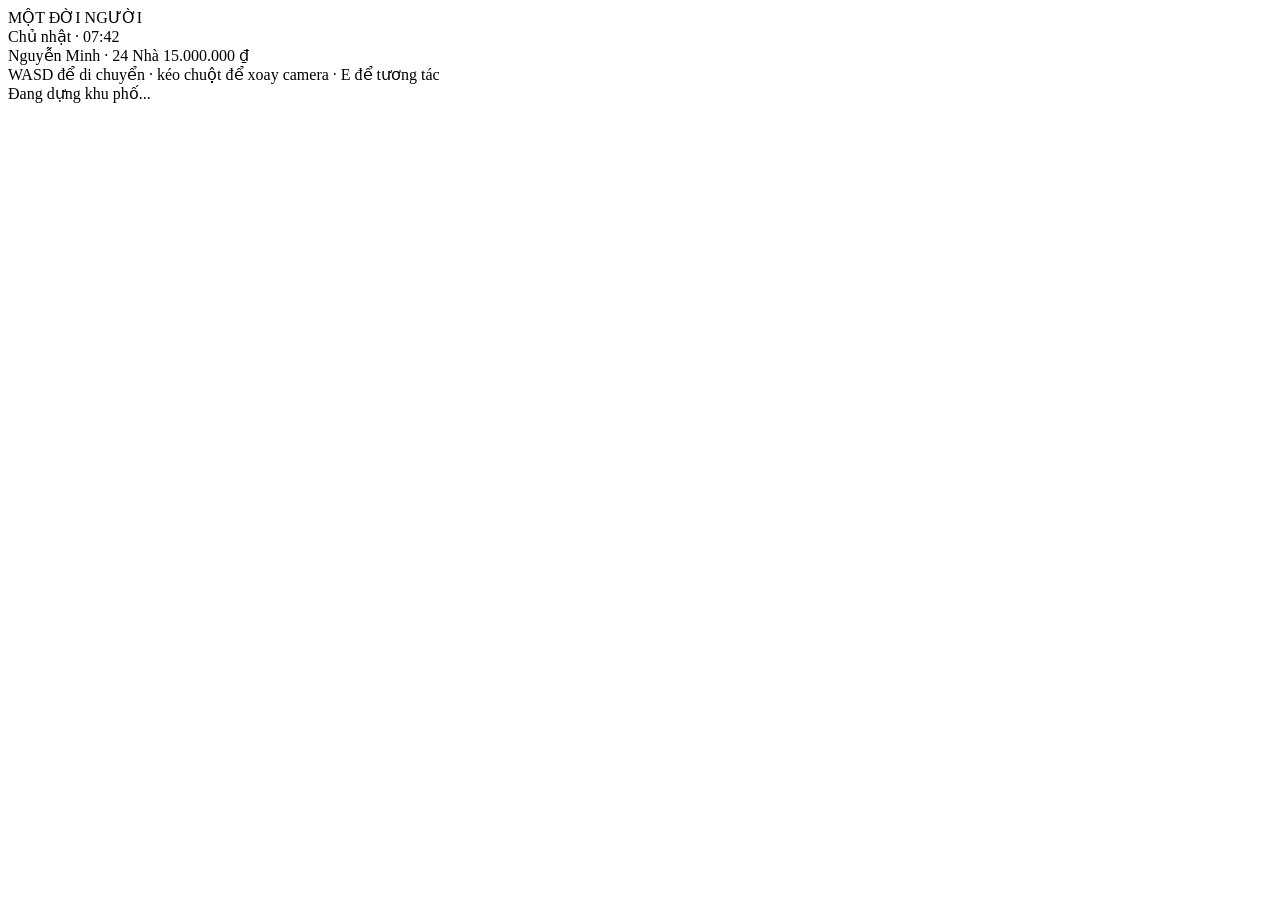
==== index.html @ 83efe134 "Create web game entry point" ====
<!doctype html>
<html lang="vi">
<head>
  <meta charset="UTF-8" />
  <meta name="viewport" content="width=device-width, initial-scale=1.0" />
  <title>Một Đời Người — Life Simulation</title>
  <link rel="stylesheet" href="./src/styles.css" />
</head>
<body>
  <div id="game"></div>
  <div id="hud">
    <div class="topbar">
      <div class="brand">MỘT ĐỜI NGƯỜI</div>
      <div id="clock">Chủ nhật · 07:42</div>
    </div>
    <div class="statusbar">
      <span>Nguyễn Minh · 24</span>
      <span id="location">Nhà</span>
      <span id="money">15.000.000 ₫</span>
    </div>
    <div id="hint">WASD để di chuyển · kéo chuột để xoay camera · E để tương tác</div>
    <div id="interaction" class="hidden"></div>
  </div>
  <div id="loading">Đang dựng khu phố...</div>
  <script type="module" src="./src/main.js"></script>
</body>
</html>
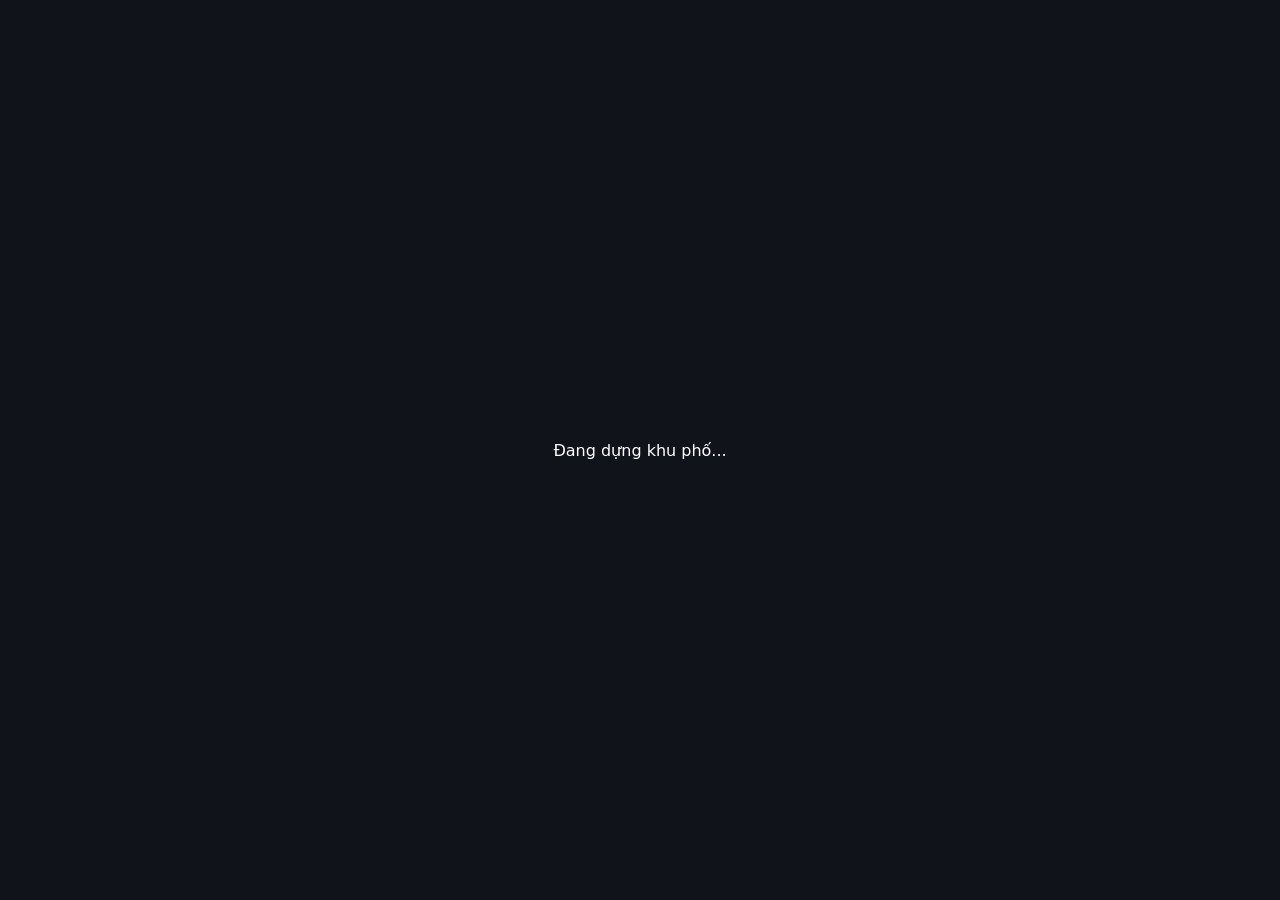
==== commit 421abbd5: "feat(web): switch browser runtime to MVP build" ====
--- a/index.html
+++ b/index.html
@@ -3,25 +3,18 @@
 <head>
   <meta charset="UTF-8" />
   <meta name="viewport" content="width=device-width, initial-scale=1.0" />
-  <title>Một Đời Người — Life Simulation</title>
+  <title>Một Đời Người — Life Simulation · Web MVP</title>
   <link rel="stylesheet" href="./src/styles.css" />
 </head>
 <body>
   <div id="game"></div>
   <div id="hud">
-    <div class="topbar">
-      <div class="brand">MỘT ĐỜI NGƯỜI</div>
-      <div id="clock">Chủ nhật · 07:42</div>
-    </div>
-    <div class="statusbar">
-      <span>Nguyễn Minh · 24</span>
-      <span id="location">Nhà</span>
-      <span id="money">15.000.000 ₫</span>
-    </div>
-    <div id="hint">WASD để di chuyển · kéo chuột để xoay camera · E để tương tác</div>
+    <div class="topbar"><div class="brand">MỘT ĐỜI NGƯỜI</div><div id="clock">Chủ nhật · 07:42</div></div>
+    <div class="statusbar"><span>Nguyễn Minh · 24</span><span id="location">Nhà</span><span id="money">15.000.000 ₫</span></div>
+    <div id="hint">WASD di chuyển · kéo chuột xoay camera · E tương tác · P lưu · L tải</div>
     <div id="interaction" class="hidden"></div>
   </div>
   <div id="loading">Đang dựng khu phố...</div>
-  <script type="module" src="./src/main.js"></script>
+  <script type="module" src="./src/mvp.js"></script>
 </body>
 </html>
--- a/src/styles.css
+++ b/src/styles.css
@@ -0,0 +1 @@
+*{box-sizing:border-box}html,body{margin:0;width:100%;height:100%;overflow:hidden;background:#10141a;font-family:Inter,system-ui,-apple-system,BlinkMacSystemFont,"Segoe UI",sans-serif}#game{position:fixed;inset:0}canvas{display:block;width:100%;height:100%}#hud{position:fixed;inset:0;pointer-events:none;color:#fff}.topbar{display:flex;justify-content:space-between;align-items:center;padding:18px 22px 9px;font-size:14px;text-shadow:0 2px 8px #000}.brand{font-weight:800;letter-spacing:.14em}.topbar:after{content:'WEB TEST BUILD';font-size:10px;letter-spacing:.12em;opacity:.55;position:absolute;left:50%;transform:translateX(-50%)}#clock{opacity:.92}.statusbar{display:flex;gap:18px;padding:0 22px;font-size:13px;opacity:.92;text-shadow:0 2px 8px #000}.statusbar span{padding:6px 9px;border-radius:8px;background:rgba(8,12,18,.34);backdrop-filter:blur(8px)}#hint{position:absolute;left:50%;bottom:20px;transform:translateX(-50%);padding:10px 15px;border-radius:10px;background:rgba(8,12,18,.68);backdrop-filter:blur(10px);font-size:13px;white-space:nowrap}#interaction{position:absolute;left:50%;top:52%;transform:translate(-50%,-50%);padding:11px 15px;border-radius:9px;background:rgba(8,12,18,.8);font-size:14px;box-shadow:0 10px 30px rgba(0,0,0,.2)}.hidden{display:none!important}#loading{position:fixed;inset:0;display:grid;place-items:center;color:#fff;background:#10141a;z-index:10;transition:opacity .35s ease}#loading.done{opacity:0;pointer-events:none}#dialogue{position:fixed;inset:0;display:flex;align-items:flex-end;justify-content:center;padding:0 20px 42px;background:linear-gradient(transparent,rgba(0,0,0,.45));z-index:20}.dialogue-card{width:min(760px,100%);padding:24px 26px 22px;border:1px solid rgba(255,255,255,.16);border-radius:18px;background:rgba(13,18,25,.92);backdrop-filter:blur(18px);box-shadow:0 20px 70px rgba(0,0,0,.4);color:#fff}.speaker{font-size:13px;font-weight:800;letter-spacing:.08em;text-transform:uppercase;opacity:.65;margin-bottom:10px}.dialogue-text{font-size:18px;line-height:1.55;margin-bottom:18px}.choices{display:grid;gap:9px}.choices button{appearance:none;border:1px solid rgba(255,255,255,.14);border-radius:11px;padding:12px 14px;text-align:left;background:rgba(255,255,255,.06);color:#fff;font:inherit;cursor:pointer;transition:background .15s,transform .15s}.choices button:hover{background:rgba(255,255,255,.12);transform:translateY(-1px)}@media(max-width:700px){.statusbar{gap:6px;font-size:10px;flex-wrap:wrap}.topbar:after{display:none}#hint{width:calc(100% - 32px);text-align:center;white-space:normal}.dialogue-card{padding:18px}.dialogue-text{font-size:16px}}
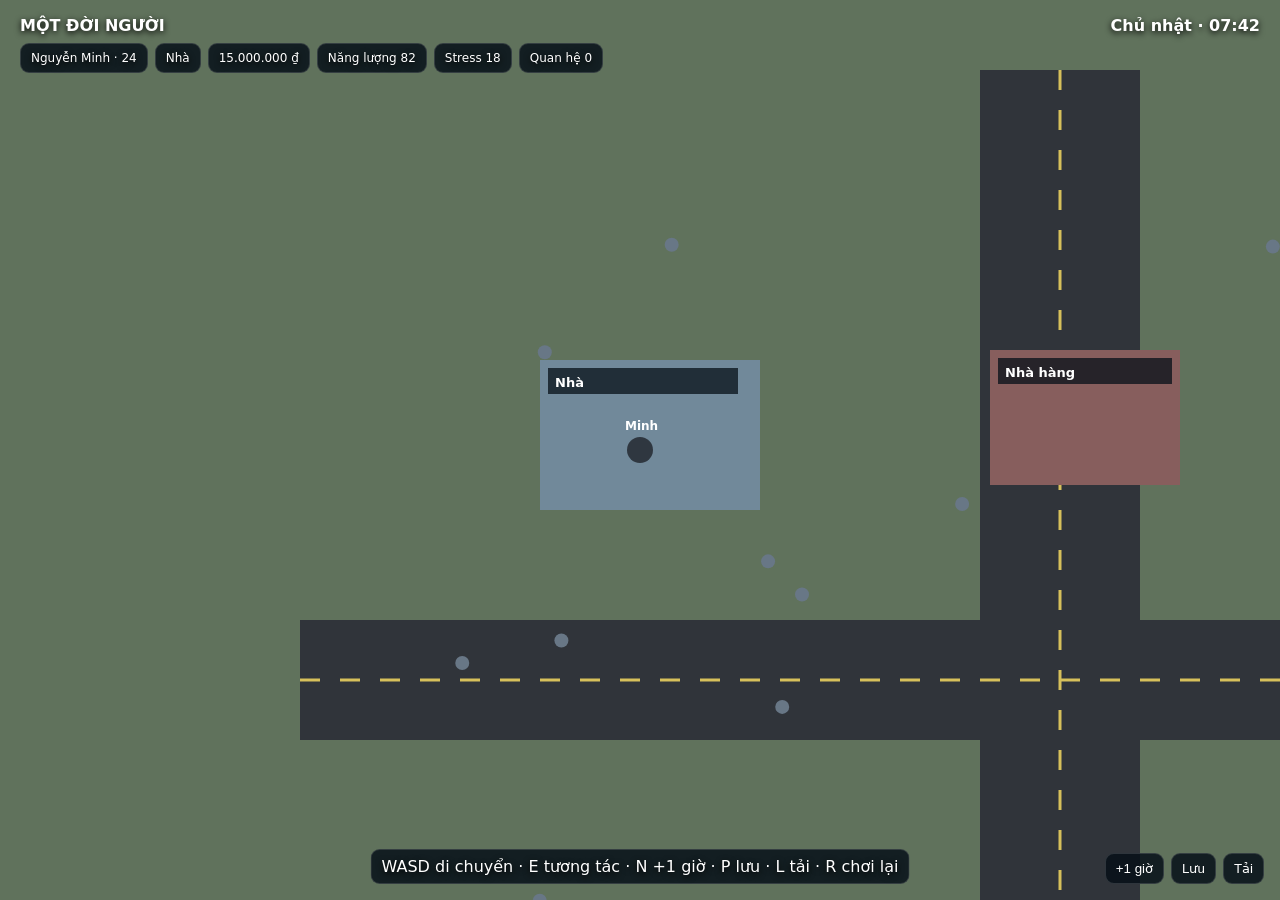
==== commit e545fd7b: "Make root web entry point use the final self-contained MVP" ====
--- a/index.html
+++ b/index.html
@@ -1,20 +1 @@
-<!doctype html>
-<html lang="vi">
-<head>
-  <meta charset="UTF-8" />
-  <meta name="viewport" content="width=device-width, initial-scale=1.0" />
-  <title>Một Đời Người — Life Simulation · Web MVP</title>
-  <link rel="stylesheet" href="./src/styles.css" />
-</head>
-<body>
-  <div id="game"></div>
-  <div id="hud">
-    <div class="topbar"><div class="brand">MỘT ĐỜI NGƯỜI</div><div id="clock">Chủ nhật · 07:42</div></div>
-    <div class="statusbar"><span>Nguyễn Minh · 24</span><span id="location">Nhà</span><span id="money">15.000.000 ₫</span></div>
-    <div id="hint">WASD di chuyển · kéo chuột xoay camera · E tương tác · P lưu · L tải</div>
-    <div id="interaction" class="hidden"></div>
-  </div>
-  <div id="loading">Đang dựng khu phố...</div>
-  <script type="module" src="./src/mvp.js"></script>
-</body>
-</html>
+<!doctype html><html lang="vi"><head><meta charset="utf-8"><meta name="viewport" content="width=device-width,initial-scale=1"><title>Một Đời Người — Life Simulation</title><meta http-equiv="refresh" content="0; url=standalone.html"><script>location.replace('standalone.html');</script></head><body><p>Đang mở bản Web MVP cuối...</p></body></html>
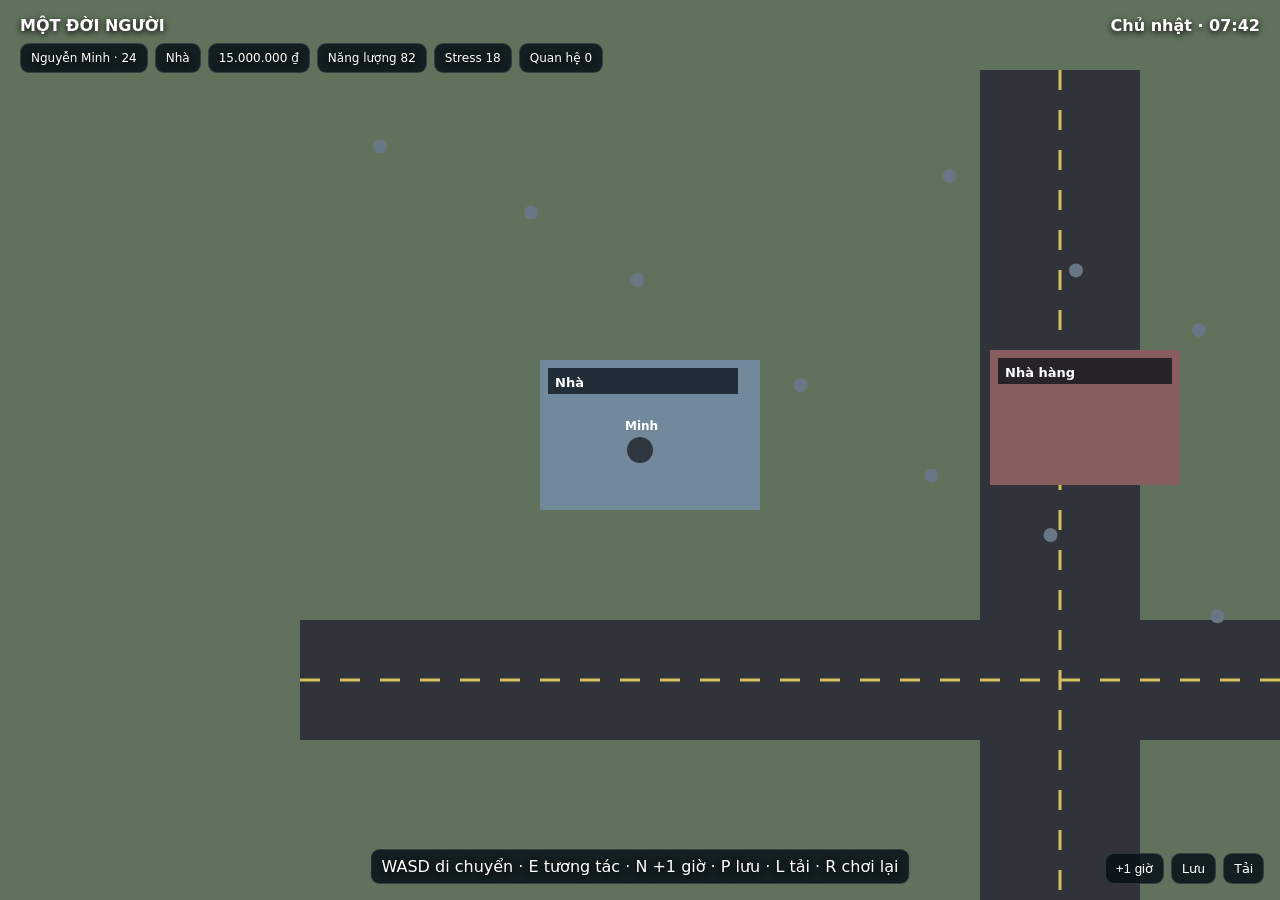
==== commit b4c60197: "Point web entry to hardened standalone MVP" ====
--- a/index.html
+++ b/index.html
@@ -1 +1 @@
-<!doctype html><html lang="vi"><head><meta charset="utf-8"><meta name="viewport" content="width=device-width,initial-scale=1"><title>Một Đời Người — Life Simulation</title><meta http-equiv="refresh" content="0; url=standalone.html"><script>location.replace('standalone.html');</script></head><body><p>Đang mở bản Web MVP cuối...</p></body></html>+<!doctype html><html lang="vi"><head><meta charset="utf-8"><meta name="viewport" content="width=device-width,initial-scale=1"><title>Một Đời Người — Life Simulation</title><meta http-equiv="refresh" content="0;url=standalone.html"><script>location.replace('standalone.html')</script></head><body><p>Đang mở Web MVP...</p></body></html>
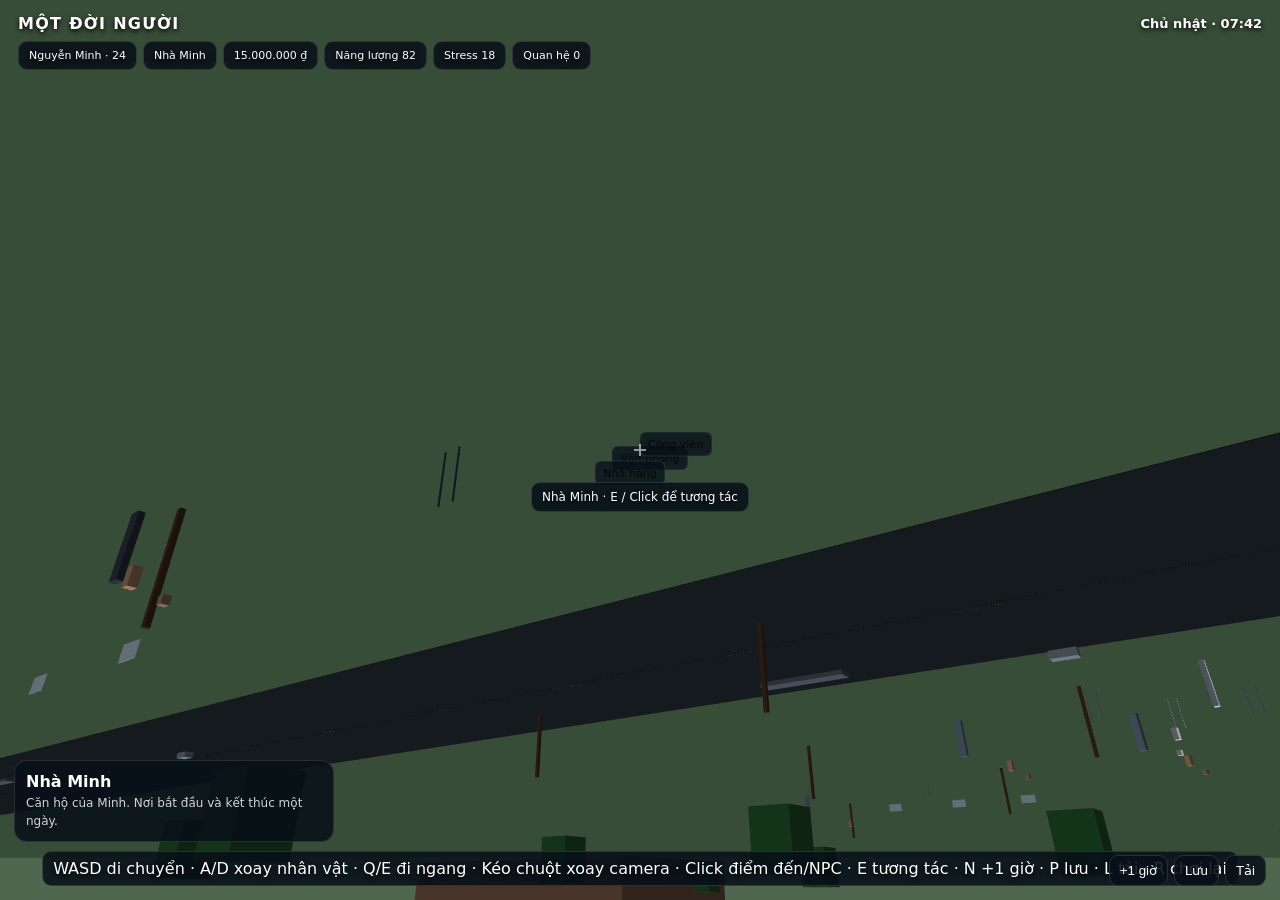
==== commit 8abb5feb: "Make root open the interactive 3D web build" ====
--- a/index.html
+++ b/index.html
@@ -1 +1 @@
-<!doctype html><html lang="vi"><head><meta charset="utf-8"><meta name="viewport" content="width=device-width,initial-scale=1"><title>Một Đời Người — Life Simulation</title><meta http-equiv="refresh" content="0;url=standalone.html"><script>location.replace('standalone.html')</script></head><body><p>Đang mở Web MVP...</p></body></html>+<!doctype html><html lang="vi"><head><meta charset="utf-8"><meta name="viewport" content="width=device-width,initial-scale=1"><title>Một Đời Người — Life Simulation</title><meta http-equiv="refresh" content="0;url=web.html"><script>location.replace('web.html')</script></head><body><p>Đang mở bản Web 3D...</p></body></html>
